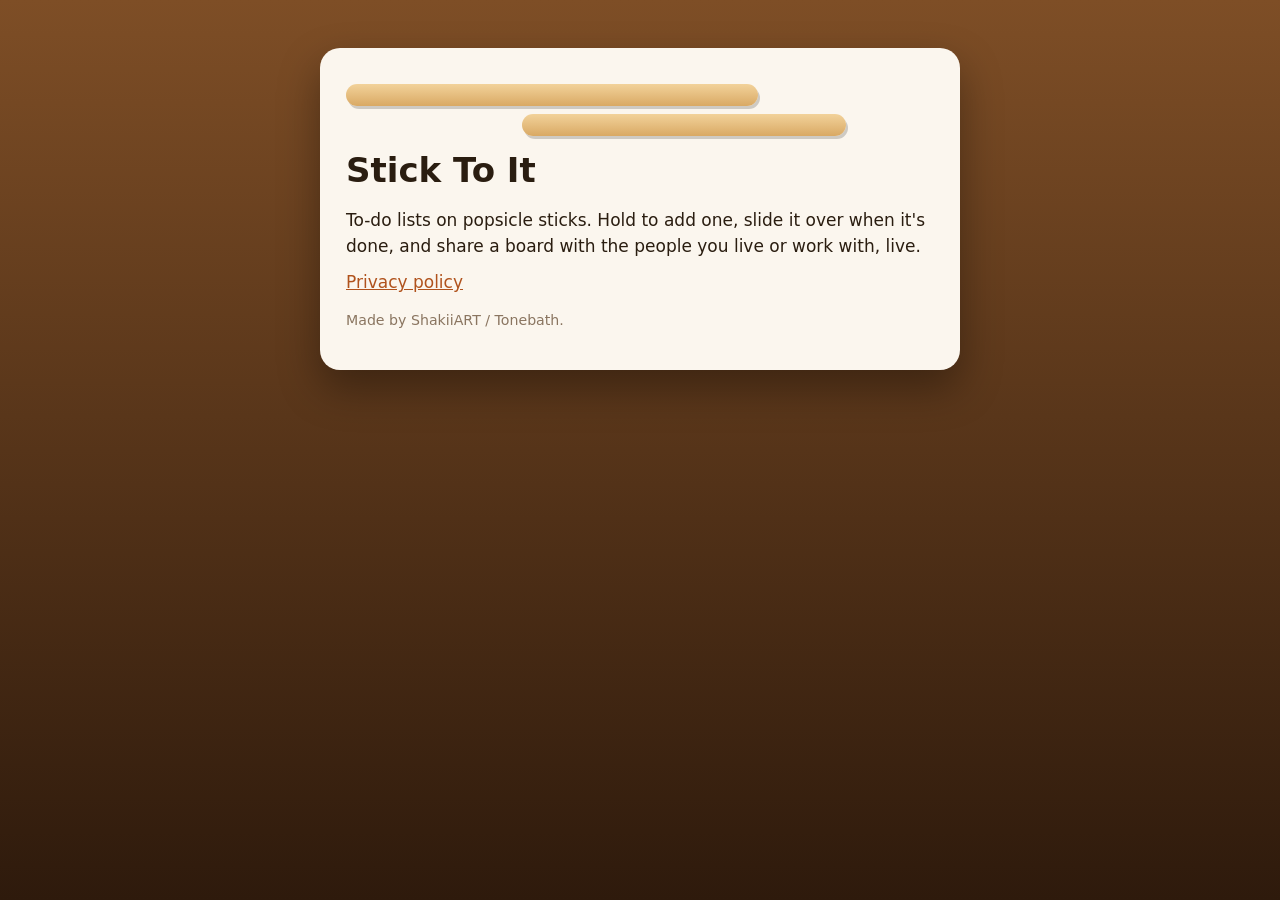
==== index.html @ ac469c31 "Add index.html" ====
<!doctype html>
<html lang="en"><head><meta charset="utf-8"><meta name="viewport" content="width=device-width,initial-scale=1">
<title>Stick To It</title>
<style>
body{margin:0;font:17px/1.55 system-ui,sans-serif;color:#2a1d10;background:linear-gradient(#7e4e26,#2e1a0c) fixed;min-height:100vh}
main{max-width:640px;margin:0 auto;padding:48px 20px}
.card{background:#fbf6ee;border-radius:20px;padding:28px 26px;box-shadow:0 18px 40px rgba(0,0,0,.35)}
h1{margin:0 0 6px;font-size:34px}p{margin:10px 0}a{color:#b0521c}
.stick{height:22px;border-radius:11px;background:linear-gradient(#f2d29a,#d9a964);box-shadow:2px 3px 0 rgba(0,0,0,.18);margin:8px 0;width:70%}
.stick:nth-child(2){width:55%;margin-left:30%}
small{color:#8a7560}
</style></head><body><main><div class="card">
<div class="stick"></div><div class="stick"></div>
<h1>Stick To It</h1>
<p>To-do lists on popsicle sticks. Hold to add one, slide it over when it's done, and share a board with the people you live or work with, live.</p>
<p><a href="privacy.html">Privacy policy</a></p>
<p><small>Made by ShakiiART / Tonebath.</small></p>
</div></main></body></html>
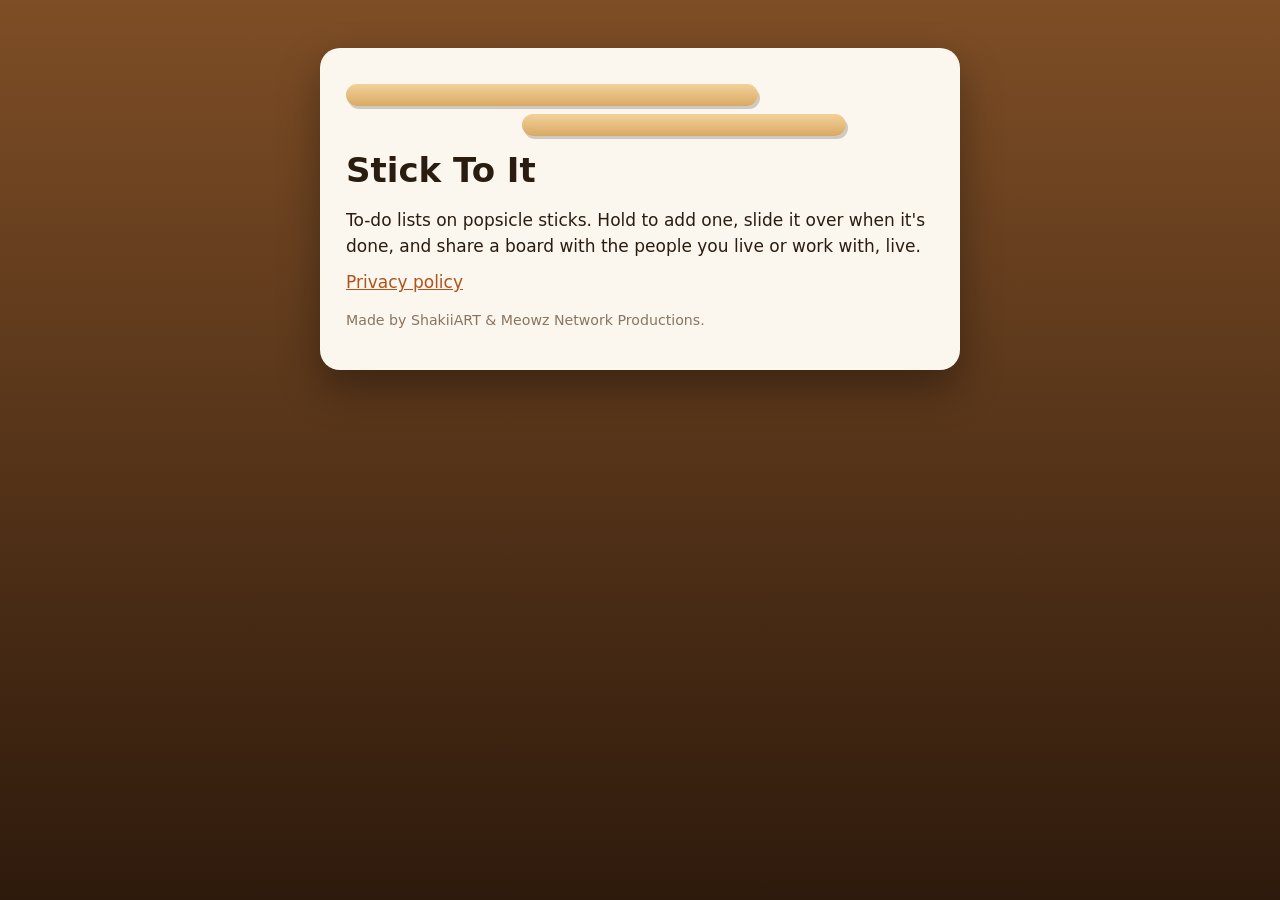
==== commit 19595fa7: "Update index.html" ====
--- a/index.html
+++ b/index.html
@@ -1,18 +1,18 @@
-<!doctype html>
-<html lang="en"><head><meta charset="utf-8"><meta name="viewport" content="width=device-width,initial-scale=1">
-<title>Stick To It</title>
-<style>
-body{margin:0;font:17px/1.55 system-ui,sans-serif;color:#2a1d10;background:linear-gradient(#7e4e26,#2e1a0c) fixed;min-height:100vh}
-main{max-width:640px;margin:0 auto;padding:48px 20px}
-.card{background:#fbf6ee;border-radius:20px;padding:28px 26px;box-shadow:0 18px 40px rgba(0,0,0,.35)}
-h1{margin:0 0 6px;font-size:34px}p{margin:10px 0}a{color:#b0521c}
-.stick{height:22px;border-radius:11px;background:linear-gradient(#f2d29a,#d9a964);box-shadow:2px 3px 0 rgba(0,0,0,.18);margin:8px 0;width:70%}
-.stick:nth-child(2){width:55%;margin-left:30%}
-small{color:#8a7560}
-</style></head><body><main><div class="card">
-<div class="stick"></div><div class="stick"></div>
-<h1>Stick To It</h1>
-<p>To-do lists on popsicle sticks. Hold to add one, slide it over when it's done, and share a board with the people you live or work with, live.</p>
-<p><a href="privacy.html">Privacy policy</a></p>
-<p><small>Made by ShakiiART / Tonebath.</small></p>
-</div></main></body></html>
+<!doctype html>
+<html lang="en"><head><meta charset="utf-8"><meta name="viewport" content="width=device-width,initial-scale=1">
+<title>Stick To It</title>
+<style>
+body{margin:0;font:17px/1.55 system-ui,sans-serif;color:#2a1d10;background:linear-gradient(#7e4e26,#2e1a0c) fixed;min-height:100vh}
+main{max-width:640px;margin:0 auto;padding:48px 20px}
+.card{background:#fbf6ee;border-radius:20px;padding:28px 26px;box-shadow:0 18px 40px rgba(0,0,0,.35)}
+h1{margin:0 0 6px;font-size:34px}p{margin:10px 0}a{color:#b0521c}
+.stick{height:22px;border-radius:11px;background:linear-gradient(#f2d29a,#d9a964);box-shadow:2px 3px 0 rgba(0,0,0,.18);margin:8px 0;width:70%}
+.stick:nth-child(2){width:55%;margin-left:30%}
+small{color:#8a7560}
+</style></head><body><main><div class="card">
+<div class="stick"></div><div class="stick"></div>
+<h1>Stick To It</h1>
+<p>To-do lists on popsicle sticks. Hold to add one, slide it over when it's done, and share a board with the people you live or work with, live.</p>
+<p><a href="privacy.html">Privacy policy</a></p>
+<p><small>Made by ShakiiART &amp; Meowz Network Productions.</small></p>
+</div></main></body></html>
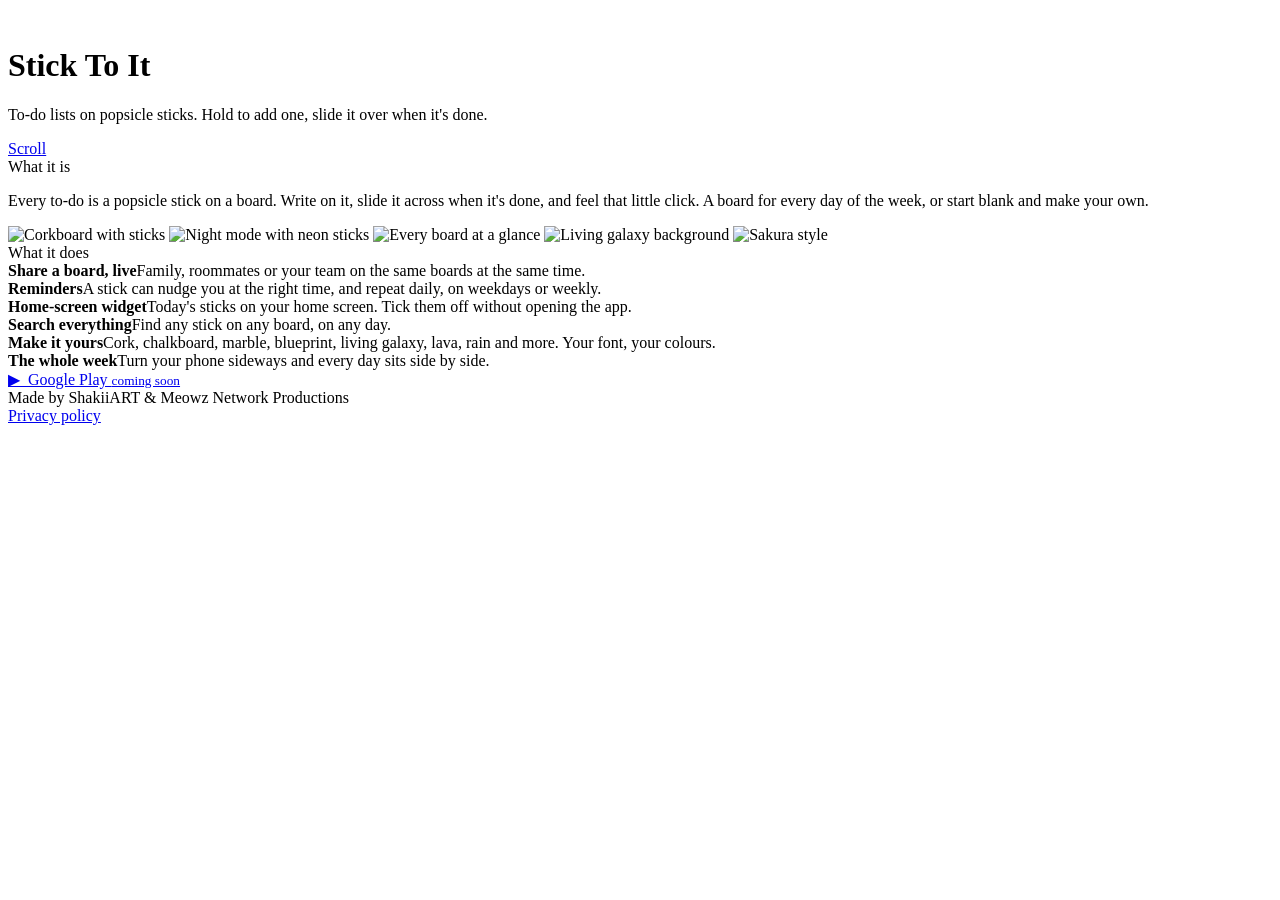
==== commit 44fc1156: "Website: parallax hero (index.html)" ====
--- a/index.html
+++ b/index.html
@@ -1,18 +1,42 @@
-<!doctype html>
-<html lang="en"><head><meta charset="utf-8"><meta name="viewport" content="width=device-width,initial-scale=1">
-<title>Stick To It</title>
-<style>
-body{margin:0;font:17px/1.55 system-ui,sans-serif;color:#2a1d10;background:linear-gradient(#7e4e26,#2e1a0c) fixed;min-height:100vh}
-main{max-width:640px;margin:0 auto;padding:48px 20px}
-.card{background:#fbf6ee;border-radius:20px;padding:28px 26px;box-shadow:0 18px 40px rgba(0,0,0,.35)}
-h1{margin:0 0 6px;font-size:34px}p{margin:10px 0}a{color:#b0521c}
-.stick{height:22px;border-radius:11px;background:linear-gradient(#f2d29a,#d9a964);box-shadow:2px 3px 0 rgba(0,0,0,.18);margin:8px 0;width:70%}
-.stick:nth-child(2){width:55%;margin-left:30%}
-small{color:#8a7560}
-</style></head><body><main><div class="card">
-<div class="stick"></div><div class="stick"></div>
-<h1>Stick To It</h1>
-<p>To-do lists on popsicle sticks. Hold to add one, slide it over when it's done, and share a board with the people you live or work with, live.</p>
-<p><a href="privacy.html">Privacy policy</a></p>
-<p><small>Made by ShakiiART &amp; Meowz Network Productions.</small></p>
-</div></main></body></html>
+<!doctype html>
+<html lang="en"><head><meta charset="utf-8"><meta name="viewport" content="width=device-width,initial-scale=1">
+<title>Stick To It</title>
+<meta name="description" content="To-do lists on popsicle sticks. Hold to add one, slide it over when it's done, and share a board with anyone, live.">
+<link rel="icon" href="img/icon.png">
+<link rel="stylesheet" href="site.css">
+</head><body>
+<header class="hero">
+  <div class="stars"></div><div class="sun"></div>
+  <div class="title">
+    <img src="img/icon.png" alt="">
+    <h1>Stick To It</h1>
+    <p>To-do lists on popsicle sticks. Hold to add one, slide it over when it's done.</p>
+  </div>
+  <a class="cue" href="#about">Scroll</a>
+</header>
+<main>
+  <div class="wrap" id="about">
+    <div class="stickhead">What it is</div>
+    <p class="lede">Every to-do is a popsicle stick on a board. Write on it, slide it across when it's done, and feel that little click. A board for every day of the week, or start blank and make your own.</p>
+    <div class="shots">
+      <img src="img/cork.jpg" alt="Corkboard with sticks" loading="lazy">
+      <img src="img/chalk.jpg" alt="Night mode with neon sticks" loading="lazy">
+      <img src="img/white.jpg" alt="Every board at a glance" loading="lazy">
+      <img src="img/galaxy.jpg" alt="Living galaxy background" loading="lazy">
+      <img src="img/pastel.jpg" alt="Sakura style" loading="lazy">
+    </div>
+    <div class="stickhead alt">What it does</div>
+    <div class="grid">
+      <div class="feat"><b>Share a board, live</b><span>Family, roommates or your team on the same boards at the same time.</span></div>
+      <div class="feat"><b>Reminders</b><span>A stick can nudge you at the right time, and repeat daily, on weekdays or weekly.</span></div>
+      <div class="feat"><b>Home-screen widget</b><span>Today's sticks on your home screen. Tick them off without opening the app.</span></div>
+      <div class="feat"><b>Search everything</b><span>Find any stick on any board, on any day.</span></div>
+      <div class="feat"><b>Make it yours</b><span>Cork, chalkboard, marble, blueprint, living galaxy, lava, rain and more. Your font, your colours.</span></div>
+      <div class="feat"><b>The whole week</b><span>Turn your phone sideways and every day sits side by side.</span></div>
+    </div>
+    <a class="cta" href="#" onclick="return false">&#9654;&nbsp; Google Play <small>coming soon</small></a>
+  </div>
+</main>
+<footer>Made by ShakiiART &amp; Meowz Network Productions<br><a href="privacy.html">Privacy policy</a></footer>
+<script src="parallax.js"></script>
+</body></html>
